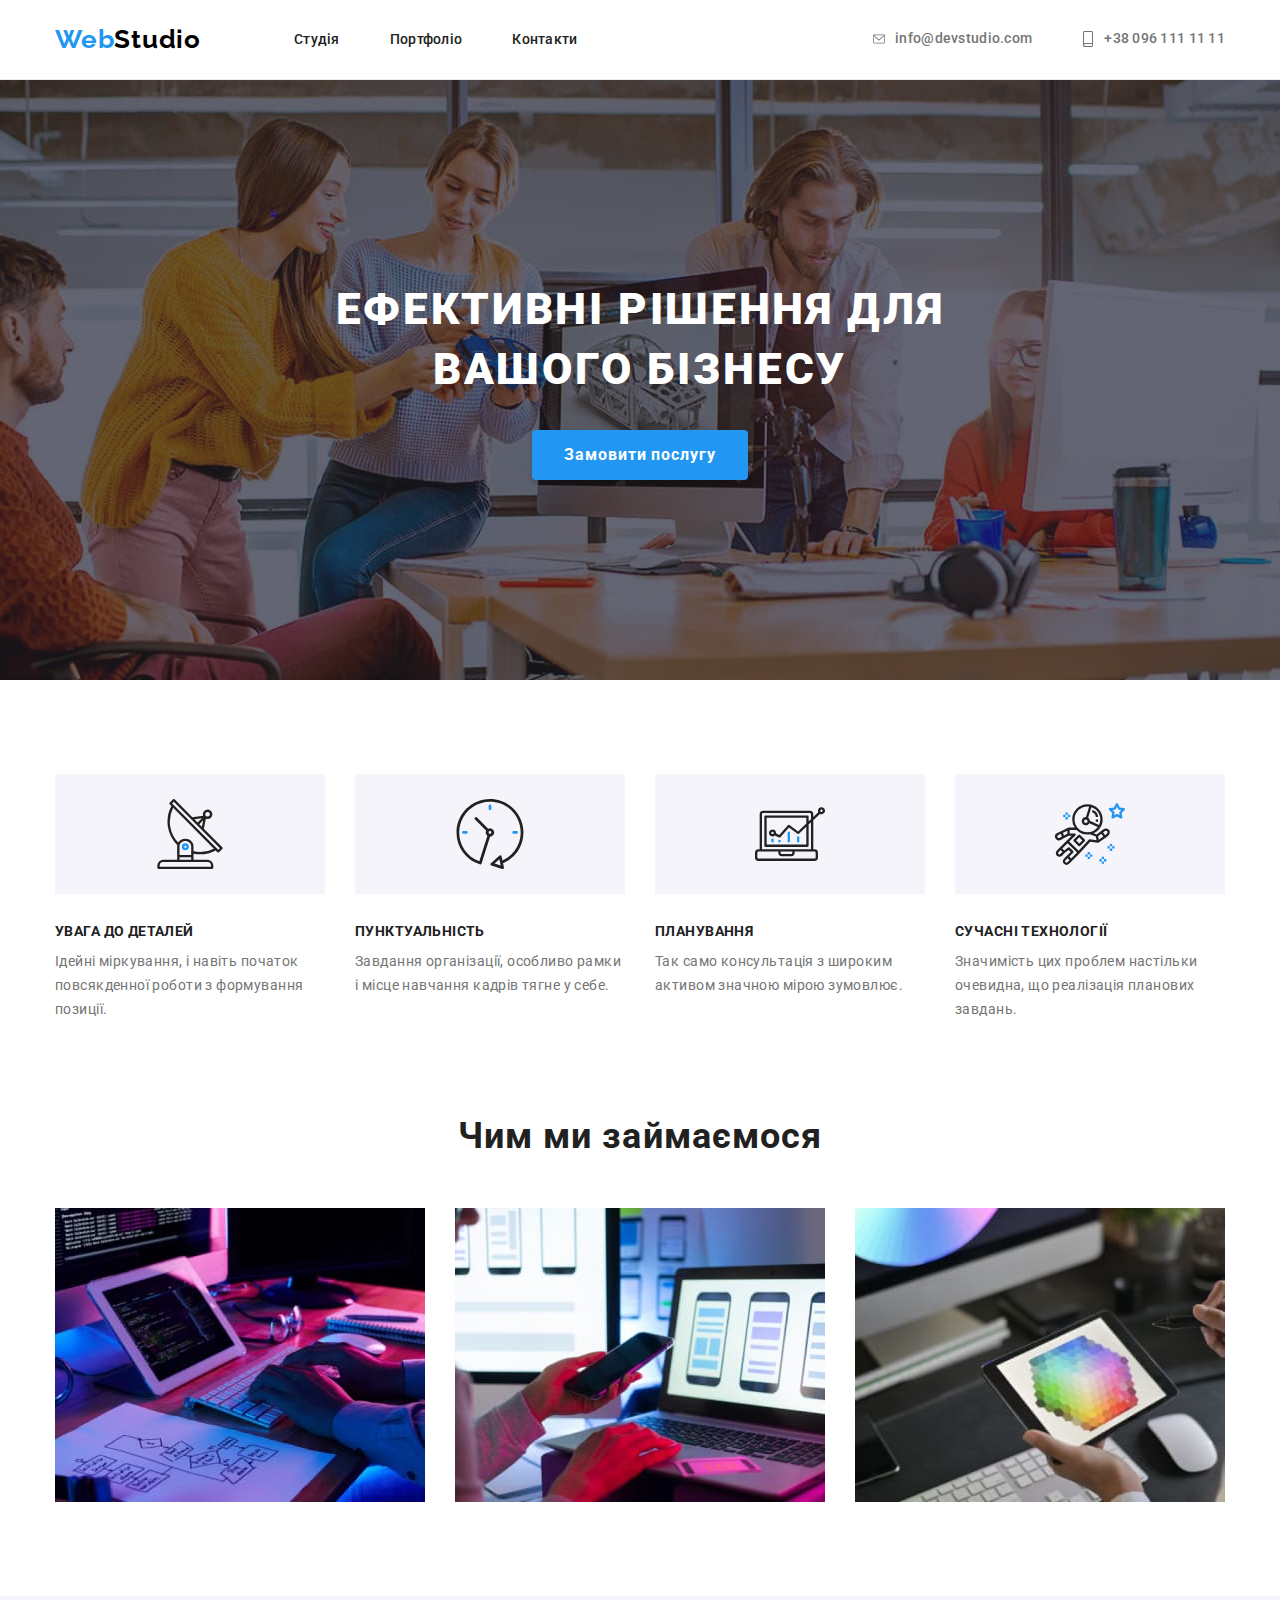
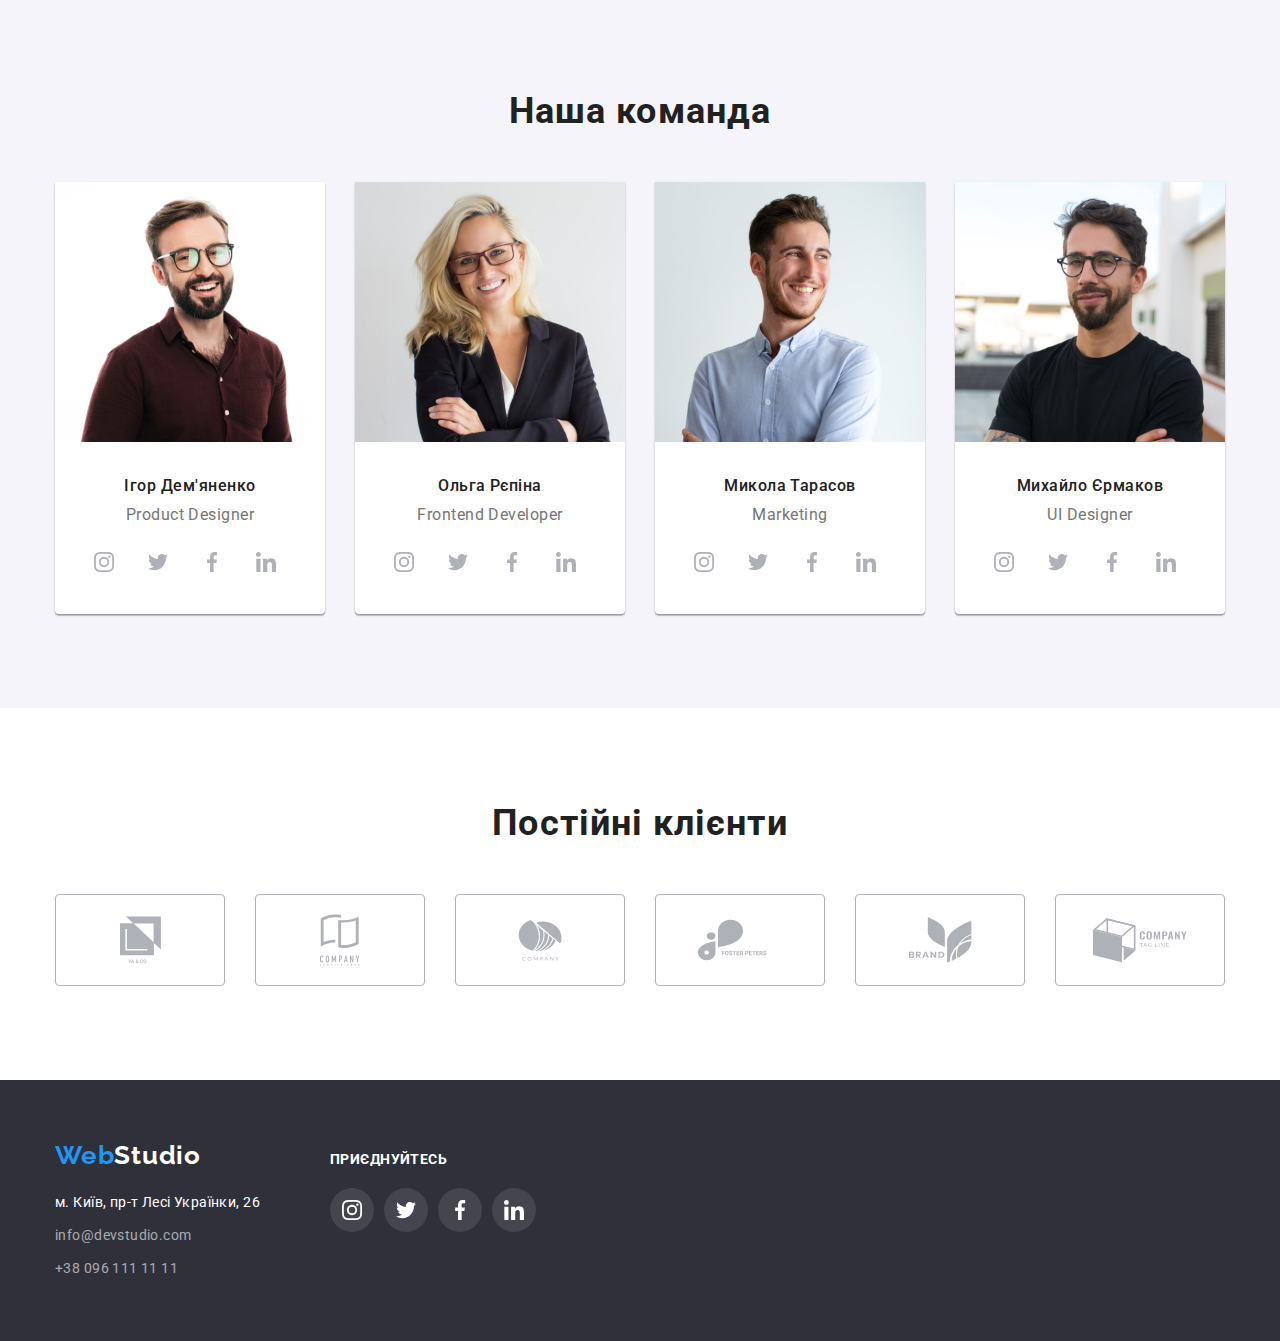
==== index.html @ 9f1aafc5 "Initial commit" ====
<!DOCTYPE html>
<html lang="uk">
  <head>
    <meta charset="UTF-8" />
    <meta http-equiv="X-UA-Compatible" content="IE=edge" />
    <meta name="viewport" content="width=device-width, initial-scale=1.0" />

    <link rel="preconnect" href="https://fonts.googleapis.com" />
    <link rel="preconnect" href="https://fonts.gstatic.com" crossorigin />
    <link
      href="https://fonts.googleapis.com/css2?family=Raleway:wght@700&family=Roboto:wght@400;500;700;900&display=swap"
      rel="stylesheet"
    />

    <link
      rel="stylesheet"
      href="https://cdnjs.cloudflare.com/ajax/libs/modern-normalize/1.1.0/modern-normalize.min.css"
    />

    <link rel="stylesheet" href="./css/syles.css" />
    <title>Студія</title>
  </head>

  <body>
    <header class="header">
      <div class="container header-container">
        <a href="./index.html" class="header-logo link"
          >Web<span class="header-logo-alt">Studio</span></a
        >
        <nav class="header-nav">
          <ul class="header-list-main list">
            <li class="header-list-main-item">
              <a href="./index.html" class="header-link-main link">Студія</a>
            </li>
            <li class="header-list-main-item">
              <a href="./portfolio.html" class="header-link-main link"
                >Портфоліо</a
              >
            </li>
            <li class="header-list-main-item">
              <a href="#" class="header-link-main link">Контакти</a>
            </li>
          </ul>
        </nav>

        <ul class="header-list-second list">
          <li class="header-list-second-item">
            <a href="mailto:info@devstudio.com" class="header-link-second link">
              <svg width="12" height="12" class="header-list-second-icon">
                <use href="./images/icons.svg#icon-envelope"></use>
              </svg>
              info@devstudio.com</a
            >
          </li>
          <li class="header-list-second-item">
            <a href="tel:+380961111111" class="header-link-second link">
              <svg width="12" height="16" class="header-list-second-icon">
                <use href="./images/icons.svg#icon-smartphone"></use>
              </svg>
              +38 096 111 11 11</a
            >
          </li>
        </ul>
      </div>
    </header>

    <main>
      <section class="hero">
        <div class="container">
          <h1 class="hero-title">Ефективні рішення для <br />вашого бізнесу</h1>
          <button type="button" class="hero-btn">Замовити послугу</button>
        </div>
      </section>

      <section class="advantages">
        <div class="container">
          <!--  HIDDEN -->
          <h2 class="section-header visually-hidden">Наші особливості</h2>

          <ul class="advantages-list list">
            <li class="advantages-list-item">
              <div class="advantages-list-icon">
                <svg class="advantages-icon">
                  <use href="./images/icons.svg#icon-antenna"></use>
                </svg>
              </div>

              <h3 class="advantages-header">Увага до деталей</h3>
              <p class="advantages-review">
                Ідейні міркування, і навіть початок повсякденної роботи з
                формування позиції.
              </p>
            </li>
            <li class="advantages-list-item">
              <div class="advantages-list-icon">
                <svg class="advantages-icon">
                  <use href="./images/icons.svg#icon-clock"></use>
                </svg>
              </div>
              <h3 class="advantages-header">Пунктуальність</h3>
              <p class="advantages-review">
                Завдання організації, особливо рамки і місце навчання кадрів
                тягне у себе.
              </p>
            </li>
            <li class="advantages-list-item">
              <div class="advantages-list-icon">
                <svg class="advantages-icon">
                  <use href="./images/icons.svg#icon-diagram"></use>
                </svg>
              </div>
              <h3 class="advantages-header">Планування</h3>
              <p class="advantages-review">
                Так само консультація з широким активом значною мірою зумовлює.
              </p>
            </li>
            <li class="advantages-list-item">
              <div class="advantages-list-icon">
                <svg class="advantages-icon">
                  <use href="./images/icons.svg#icon-astronaut"></use>
                </svg>
              </div>
              <h3 class="advantages-header">Сучасні технології</h3>
              <p class="advantages-review">
                Значимість цих проблем настільки очевидна, що реалізація
                планових завдань.
              </p>
            </li>
          </ul>
        </div>
      </section>

      <section class="activity section">
        <div class="container">
          <h2 class="section-header">Чим ми займаємося</h2>
          <ul class="activity-list list">
            <li class="activity-list-item">
              <img
                src="./images/do_do_1.jpg"
                alt="Зображення 1"
                width="370"
                height="294"
                class="activity-list-image"
              />
            </li>
            <li class="activity-list-item">
              <img
                src="./images/do_do_2.jpg"
                alt="Зображення 2"
                width="370"
                height="294"
                class="activity-list-image"
              />
            </li>
            <li class="activity-list-item">
              <img
                src="./images/do_do_3.jpg"
                alt="Зображення 3"
                width="370"
                height="294"
                class="activity-list-image"
              />
            </li>
          </ul>
        </div>
      </section>

      <section class="team section">
        <div class="container">
          <h2 class="section-header">Наша команда</h2>
          <ul class="team-list list">
            <li class="team-list-item">
              <img
                src="./images/worker_1.jpg"
                alt="фото Ігор Дем'яненко"
                width="270"
                height="260"
                class="team-list-photo"
              />
              <h3 class="team-name">Ігор Дем'яненко</h3>
              <p class="team-position">Product Designer</p>

              <ul class="team-social-list list">
                <li class="team-social-item">
                  <a href="#" class="team-social-linl">
                    <svg class="team-social-icon">
                      <use href="./images/icons.svg#icon-instagram"></use>
                    </svg>
                  </a>
                </li>
                <li class="team-social-item">
                  <a href="#" class="team-social-linl">
                    <svg class="team-social-icon">
                      <use href="./images/icons.svg#icon-twitter"></use>
                    </svg>
                  </a>
                </li>
                <li class="team-social-item">
                  <a href="#" class="team-social-linl">
                    <svg class="team-social-icon">
                      <use href="./images/icons.svg#icon-facebook"></use>
                    </svg>
                  </a>
                </li>
                <li class="team-social-item">
                  <a href="#" class="team-social-linl">
                    <svg class="team-social-icon">
                      <use href="./images/icons.svg#icon-linkedin"></use>
                    </svg>
                  </a>
                </li>
              </ul>
            </li>
            <li class="team-list-item">
              <img
                src="./images/worker_2.jpg"
                alt="фото Ольга Рєпіна"
                width="270"
                height="260"
                class="team-list-photo"
              />
              <h3 class="team-name">Ольга Рєпіна</h3>
              <p class="team-position">Frontend Developer</p>
              <ul class="team-social-list list">
                <li class="team-social-item">
                  <a href="#" class="team-social-linl">
                    <svg class="team-social-icon">
                      <use href="./images/icons.svg#icon-instagram"></use>
                    </svg>
                  </a>
                </li>
                <li class="team-social-item">
                  <a href="#" class="team-social-linl">
                    <svg class="team-social-icon">
                      <use href="./images/icons.svg#icon-twitter"></use>
                    </svg>
                  </a>
                </li>
                <li class="team-social-item">
                  <a href="#" class="team-social-linl">
                    <svg class="team-social-icon">
                      <use href="./images/icons.svg#icon-facebook"></use>
                    </svg>
                  </a>
                </li>
                <li class="team-social-item">
                  <a href="#" class="team-social-linl">
                    <svg class="team-social-icon">
                      <use href="./images/icons.svg#icon-linkedin"></use>
                    </svg>
                  </a>
                </li>
              </ul>
            </li>
            <li class="team-list-item">
              <img
                src="./images/worker_3.jpg"
                alt="фото Микола Тарасов"
                width="270"
                height="260"
                class="team-list-photo"
              />
              <h3 class="team-name">Микола Тарасов</h3>
              <p class="team-position">Marketing</p>
              <ul class="team-social-list list">
                <li class="team-social-item">
                  <a href="#" class="team-social-linl">
                    <svg class="team-social-icon">
                      <use href="./images/icons.svg#icon-instagram"></use>
                    </svg>
                  </a>
                </li>
                <li class="team-social-item">
                  <a href="#" class="team-social-linl">
                    <svg class="team-social-icon">
                      <use href="./images/icons.svg#icon-twitter"></use>
                    </svg>
                  </a>
                </li>
                <li class="team-social-item">
                  <a href="#" class="team-social-linl">
                    <svg class="team-social-icon">
                      <use href="./images/icons.svg#icon-facebook"></use>
                    </svg>
                  </a>
                </li>
                <li class="team-social-item">
                  <a href="#" class="team-social-linl">
                    <svg class="team-social-icon">
                      <use href="./images/icons.svg#icon-linkedin"></use>
                    </svg>
                  </a>
                </li>
              </ul>
            </li>
            <li class="team-list-item">
              <img
                src="./images/worker_4.jpg"
                alt="фото Михайло Єрмаков"
                width="270"
                height="260"
                class="team-list-photo"
              />
              <h3 class="team-name">Михайло Єрмаков</h3>
              <p class="team-position">UI Designer</p>
              <ul class="team-social-list list">
                <li class="team-social-item">
                  <a href="#" class="team-social-linl">
                    <svg class="team-social-icon">
                      <use href="./images/icons.svg#icon-instagram"></use>
                    </svg>
                  </a>
                </li>
                <li class="team-social-item">
                  <a href="#" class="team-social-linl">
                    <svg class="team-social-icon">
                      <use href="./images/icons.svg#icon-twitter"></use>
                    </svg>
                  </a>
                </li>
                <li class="team-social-item">
                  <a href="#" class="team-social-linl">
                    <svg class="team-social-icon">
                      <use href="./images/icons.svg#icon-facebook"></use>
                    </svg>
                  </a>
                </li>
                <li class="team-social-item">
                  <a href="#" class="team-social-linl">
                    <svg class="team-social-icon">
                      <use href="./images/icons.svg#icon-linkedin"></use>
                    </svg>
                  </a>
                </li>
              </ul>
            </li>
          </ul>
        </div>
      </section>

      <section class="section">
        <div class="client container">
          <h2 class="section-header">Постійні клієнти</h2>
          <ul class="client-list list">
            <li class="client-list-item">
              <a href="#" class="client-list-link">
                <svg class="client-icon" width="41">
                  <use href="./images/icons.svg#icon-ya-co"></use>
                </svg>
              </a>
            </li>
            <li class="client-list-item">
              <a href="#" class="client-list-link">
                <svg class="client-icon" width="40">
                  <use href="./images/icons.svg#icon-tagline-here"></use>
                </svg>
              </a>
            </li>
            <li class="client-list-item">
              <a href="#" class="client-list-link">
                <svg class="client-icon" width="44">
                  <use href="./images/icons.svg#icon-company"></use>
                </svg>
              </a>
            </li>
            <li class="client-list-item">
              <a href="#" class="client-list-link">
                <svg class="client-icon" width="85">
                  <use href="./images/icons.svg#icon-foster-peters"></use>
                </svg>
              </a>
            </li>
            <li class="client-list-item">
              <a href="#" class="client-list-link">
                <svg class="client-icon" width="63">
                  <use href="./images/icons.svg#icon-brand"></use>
                </svg>
              </a>
            </li>
            <li class="client-list-item">
              <a href="#" class="client-list-link">
                <svg class="client-icon" width="94">
                  <use href="./images/icons.svg#icon-company-tagline"></use>
                </svg>
              </a>
            </li>
          </ul>
        </div>
      </section>
    </main>

    <footer class="footer">
      <div class="footer-block container">
        <div class="footer-maininfo">
          <a href="./index.html" class="footer-logo link"
            >Web<span class="footer-logo-alt">Studio</span></a
          >
          <address class="footer-address">
            <ul class="footer-list list">
              <li class="footer-list-item">
                <a
                  href="https://goo.gl/maps/CPtrU1FHBa2aNyZL9"
                  target="_blank"
                  rel="noopener noreferrer"
                  class="footer-list-item footer-list-address link"
                  >м. Київ, пр-т Лесі Українки, 26</a
                >
              </li>
              <li class="footer-list-item">
                <a
                  href="mailto:info@devstudio.com"
                  class="footer-list-item link"
                  >info@devstudio.com</a
                >
              </li>
              <li class="footer-list-item">
                <a href="tel:+380961111111" class="footer-list-item link"
                  >+38 096 111 11 11</a
                >
              </li>
            </ul>
          </address>
        </div>

        <div class="footer-social">
          <h3 class="footer-social-title">приєднуйтесь</h3>
          <ul class="footer-list-social list">
            <li class="footer-list-social-item">
              <a href="#" class="footer-list-social-link">
                <svg class="footer-social-icon">
                  <use href="./images/icons.svg#icon-instagram"></use>
                </svg>
              </a>
            </li>
            <li class="footer-list-social-item">
              <a href="#" class="footer-list-social-link">
                <svg class="footer-social-icon">
                  <use href="./images/icons.svg#icon-twitter"></use>
                </svg>
              </a>
            </li>
            <li class="footer-list-social-item">
              <a href="#" class="footer-list-social-link">
                <svg class="footer-social-icon">
                  <use href="./images/icons.svg#icon-facebook"></use>
                </svg>
              </a>
            </li>
            <li class="footer-list-social-item">
              <a href="#" class="footer-list-social-link">
                <svg class="footer-social-icon">
                  <use href="./images/icons.svg#icon-linkedin"></use>
                </svg>
              </a>
            </li>
          </ul>
        </div>
      </div>
    </footer>
  </body>
</html>
---- css/syles.css ----
/*----VARIABLES----*/

:root {
  /* text color */
  --main-text-color: #757575;
  --important-text-color: #212121;
  --accent-text-color: #2196f3;
  --hero-text-color: #ffffff;
  --transperent-footer-color: rgba(255, 255, 255, 0.6);
  --address-footer-color: #ffffff;
  --white-text-color: #ffffff;
  --black-text-color: #000000;

  /* fill color */
  --background-first-color: #2f303a;
  --background-second-color: #f5f4fa;
  --background-white-color: #ffffff;

  /* fill icons */
  --fill-grey-icon-color: #afb1b8;

  /* button color */
  --blue-button-color: #2196f3;
  --blue-button-active-color: #188ce8;
  --grey-button-color: #f5f4fa;

  --header-border: #ececec;
  --portfolio-border: #eeeeee;
}

/*----BODY----*/

body {
  font-family: "Roboto", sans-serif;
  color: var(--main-text-color);
}

/*----LINK AND LIST NONEDECORATION AND HIDDEN----*/

.link {
  text-decoration: none;
}

.list {
  list-style: none;
  padding: 0;
  margin: 0;
}

h1,
h2,
h3,
h4,
h5,
h6,
p {
  padding: 0;
  margin: 0;
}

.visually-hidden {
  position: absolute;
  white-space: nowrap;
  width: 1px;
  height: 1px;
  overflow: hidden;
  border: 0;
  padding: 0;
  clip: rect(0 0 0 0);
  clip-path: inset(50%);
  margin: -1px;
}

/*----POSITIONS FOR CONTAINERS----*/

.container {
  max-width: 1200px;
  width: 100%;
  margin: 0 auto;
  padding: 0 15px;
  /* outline: 2px solid tomato; */
}

.section {
  padding-top: 94px;
  padding-bottom: 94px;
}

/*----HEADER----*/

.header {
  border-bottom: 1px solid var(--header-border);
}

.header-container {
  display: flex;
  align-items: center;
}

.header-logo {
  margin-right: 93px;

  font-family: "Raleway";
  font-weight: 700;
  font-size: 26px;
  line-height: 1.19;
  letter-spacing: 0.03em;

  color: var(--accent-text-color);
}

.header-logo-alt {
  color: var(--black-text-color);
}

.header-list-main {
  display: flex;
}

.header-list-second {
  display: flex;
  margin-left: auto;
}

.header-list-main-item:not(:last-child) {
  margin-right: 50px;
}

.header-list-second-item:not(:last-child) {
  margin-right: 50px;
}

.header-link-main {
  display: block;
  padding-top: 32px;
  padding-bottom: 31px;

  font-weight: 500;
  font-size: 14px;
  line-height: 1.14;
  letter-spacing: 0.02em;

  color: var(--important-text-color);
}

.header-link-main:hover,
.header-link-main:focus {
  color: var(--accent-text-color);
}

.header-link-second {
  font-weight: 500;
  font-size: 14px;
  line-height: 1.14;
  letter-spacing: 0.02em;

  color: var(--main-text-color);

  display: flex;
  align-items: center;
}

.header-link-second:hover,
.header-link-second:focus {
  color: var(--accent-text-color);
}

.header-list-second-icon {
  margin-right: 10px;
  fill: currentColor;
}

/*----HERO----*/

.hero {
  padding-top: 200px;
  padding-bottom: 200px;

  background-color: var(--background-first-color);
  background-image: linear-gradient(
      to right,
      rgba(47, 48, 58, 0.4),
      rgba(47, 48, 58, 0.4)
    ),
    url("../images/bg-hero.jpg");
  background-repeat: no-repeat;
  background-position: center;
  /* background-size: cover; */

  text-align: center;
}

.hero-title {
  margin-top: 0;
  margin-bottom: 30px;

  font-weight: 900;
  font-size: 44px;
  line-height: 1.36;
  text-align: center;
  letter-spacing: 0.06em;
  text-transform: uppercase;

  color: var(--hero-text-color);
}

.hero-btn {
  min-width: 216px; /* ???? Чи треба? */
  padding: 10px 32px;

  font-weight: 700;
  font-size: 16px;
  line-height: 1.88;
  text-align: center;
  letter-spacing: 0.06em;

  color: var(--hero-text-color);
  background-color: var(--blue-button-color);

  border: 0px;
  border-radius: 4px;
  box-shadow: 0px 4px 4px rgba(0, 0, 0, 0.15);

  cursor: pointer;
}

.hero-btn:hover,
.hero-btn:focus {
  background: var(--blue-button-active-color);
}

/*----COMMON SECTIONS HEADER----*/

.section-header {
  margin-bottom: 50px;

  font-size: 36px;
  line-height: 1.17;
  text-align: center;
  letter-spacing: 0.03em;

  color: var(--important-text-color);
}

/*----ADVANTAGES----*/

.advantages {
  padding-top: 94px;
  /*треба було тільки в одному блоці обрати відступ 94px - так сказала ментор Наталія, я обрав у наступному*/
}

.advantages-list {
  display: flex;
}

.advantages-list-item {
  width: 270px;
}

.advantages-list-item:not(:last-child) {
  margin-right: 30px;
}

.advantages-list-icon {
  height: 120px;
  margin-bottom: 30px;
  background-color: var(--background-second-color);
  display: flex;
  align-items: center;
  justify-content: center;
}

.advantages-icon {
  width: 70px;
  height: 70px;
}

.advantages-header {
  font-size: 14px;
  line-height: 1.14;
  letter-spacing: 0.03em;
  text-transform: uppercase;

  color: var(--important-text-color);

  margin-bottom: 10px;
}

.advantages-review {
  font-size: 14px;
  line-height: 1.71;
  letter-spacing: 0.03em;
}

/*----ACTIVITY----*/

.activity-list {
  display: flex;
}

.activity-list-item:not(:last-child) {
  margin-right: 30px;
}

.activity-list-image {
  display: block;
  max-width: 100%;
  height: auto;
}

/*----TEAM----*/

.team {
  background: var(--background-second-color);
}

.team-list {
  display: flex;
}

.team-list-item {
  padding-bottom: 30px;
  width: 270px;

  background: var(--background-white-color);
  box-shadow: 0px 1px 3px rgba(0, 0, 0, 0.12), 0px 1px 1px rgba(0, 0, 0, 0.14),
    0px 2px 1px rgba(0, 0, 0, 0.2);
  border-radius: 0px 0px 4px 4px;
}

.team-list-item:not(:last-child) {
  margin-right: 30px;
}

.team-list-photo {
  margin-bottom: 30px;
  max-width: 100%;
  height: auto;
}

.team-name {
  margin-bottom: 10px;

  font-weight: 500;
  font-size: 16px;
  line-height: 1.19;
  text-align: center;
  letter-spacing: 0.03em;

  color: var(--important-text-color);
}

.team-position {
  font-size: 16px;
  line-height: 1.19;
  text-align: center;
  letter-spacing: 0.03em;
  margin-bottom: 16px;
}

.team-social-list {
  display: flex;
  justify-content: center;
}

.team-social-item {
  margin-right: 10px;
}

.team-social-linl {
  display: flex;
  width: 44px;
  height: 44px;
  border-radius: 50%;
  justify-content: center;
  align-items: center;
  color: var(--fill-grey-icon-color);
}

.team-social-linl:hover,
.team-social-linl:focus {
  background-color: var(--blue-button-color);
  color: var(--white-text-color);
}

.team-social-icon {
  width: 20px;
  height: 20px;
  fill: currentColor;
}

/*----CLIENT----*/

.client-list {
  display: flex;
}

.client-list-item:not(:last-child) {
  margin-right: 30px;
}

.client-list-link {
  display: flex;
  width: 170px;
  height: 92px;
  border: 1px solid var(--fill-grey-icon-color);
  border-radius: 4px;
  align-items: center;
  justify-content: center;
  color: var(--fill-grey-icon-color);
}

.client-list-link:hover,
.client-list-link:focus {
  border-color: var(--accent-text-color);
  color: var(--accent-text-color);
}

.client-icon {
  fill: currentColor;
}

/*----FOOTER----*/

.footer {
  padding-top: 60px;
  padding-bottom: 60px;

  background: var(--background-first-color);
}

.footer-block {
  display: flex;
}

.footer-maininfo {
  margin-right: 70px;
}

.footer-logo {
  display: inline-block;
  margin-bottom: 20px;

  font-family: "Raleway";
  font-weight: 700;
  font-size: 26px;
  line-height: 1.19;
  letter-spacing: 0.03em;

  color: var(--accent-text-color);
}

.footer-logo-alt {
  color: var(--white-text-color);
}

.footer-address {
  font-style: normal;
}

.footer-list-item {
  font-size: 14px;
  line-height: 1.71;
  letter-spacing: 0.03em;

  color: var(--transperent-footer-color);
}

.footer-list-item:not(:last-child) {
  margin-bottom: 9px;
}

.footer-list-address {
  color: var(--address-footer-color);
}

.footer-list-item:hover,
.footer-list-item:focus {
  color: var(--white-text-color);
}

.footer-social-title {
  margin-top: 12px;
  margin-bottom: 20px;

  font-size: 14px;
  line-height: 1.14;
  letter-spacing: 0.03em;
  text-transform: uppercase;

  color: var(--white-text-color);
}

.footer-list-social {
  display: flex;
}

.footer-list-social-item:not(:last-child) {
  margin-right: 10px;
}

.footer-list-social-link {
  display: flex;
  background-color: rgba(255, 255, 255, 0.1);
  width: 44px;
  height: 44px;
  border-radius: 50%;
  justify-content: center;
  align-items: center;
}

.footer-list-social-link:hover,
.footer-list-social-link:focus {
  background-color: var(--blue-button-color);
}

.footer-social-icon {
  width: 20px;
  height: 20px;
  fill: var(--white-text-color);
}

/*----PORTFOLIO----*/

.portfolio-list-btn {
  display: flex;
  margin-bottom: 50px;
  justify-content: center;
}

.portfolio-list-btn-item:not(:last-child) {
  margin-right: 8px;
}

.portfolio-btn {
  padding: 6px 22px;

  font-weight: 500;
  font-size: 16px;
  line-height: 1.62;
  text-align: center;
  letter-spacing: 0.03em;

  color: var(--important-text-color);
  background: var(--grey-button-color);

  border: 0px;
  border-radius: 4px;

  cursor: pointer;
}

.portfolio-btn.first-btn {
  padding: 6px 25px;
}

.portfolio-btn:hover,
.portfolio-btn:focus {
  color: var(--address-footer-color);
  background: var(--blue-button-color);

  box-shadow: 0px 3px 1px rgba(0, 0, 0, 0.1), 0px 1px 2px rgba(0, 0, 0, 0.08),
    0px 2px 2px rgba(0, 0, 0, 0.12);
}

.portfolio-list-project {
  display: flex;
  flex-wrap: wrap;
}

.portfolio-list-project-item {
  width: 370px;
  /* width: ((100% - 60px) / 3); */
  margin-right: 30px;
  margin-bottom: 30px;
}

.portfolio-list-project-item:hover {
  box-shadow: 0px 1px 1px rgba(0, 0, 0, 0.12), 0px 4px 4px rgba(0, 0, 0, 0.06),
    1px 4px 6px rgba(0, 0, 0, 0.16);
}

.portfolio-list-project-item:nth-last-child(-n + 3) {
  margin-bottom: 0px;
}

.portfolio-list-project-item:nth-child(3n) {
  margin-right: 0;
}

.portfolio-list-project-item > img {
  display: block;
  max-width: 100%;
  height: auto;
}

.portfolio-list-project-text {
  padding-top: 20px;
  padding-bottom: 20px;
  padding-left: 24px;
  padding-right: 24px;

  border-left: 1px solid var(--portfolio-border);
  border-right: 1px solid var(--portfolio-border);
  border-bottom: 1px solid var(--portfolio-border);
}

.portfolio-list-header {
  margin-bottom: 4px;

  font-size: 18px;
  line-height: 2;
  letter-spacing: 0.06em;

  color: var(--important-text-color);
}

.portfolio-list-category {
  font-size: 16px;
  line-height: 1.88;
  letter-spacing: 0.03em;
}
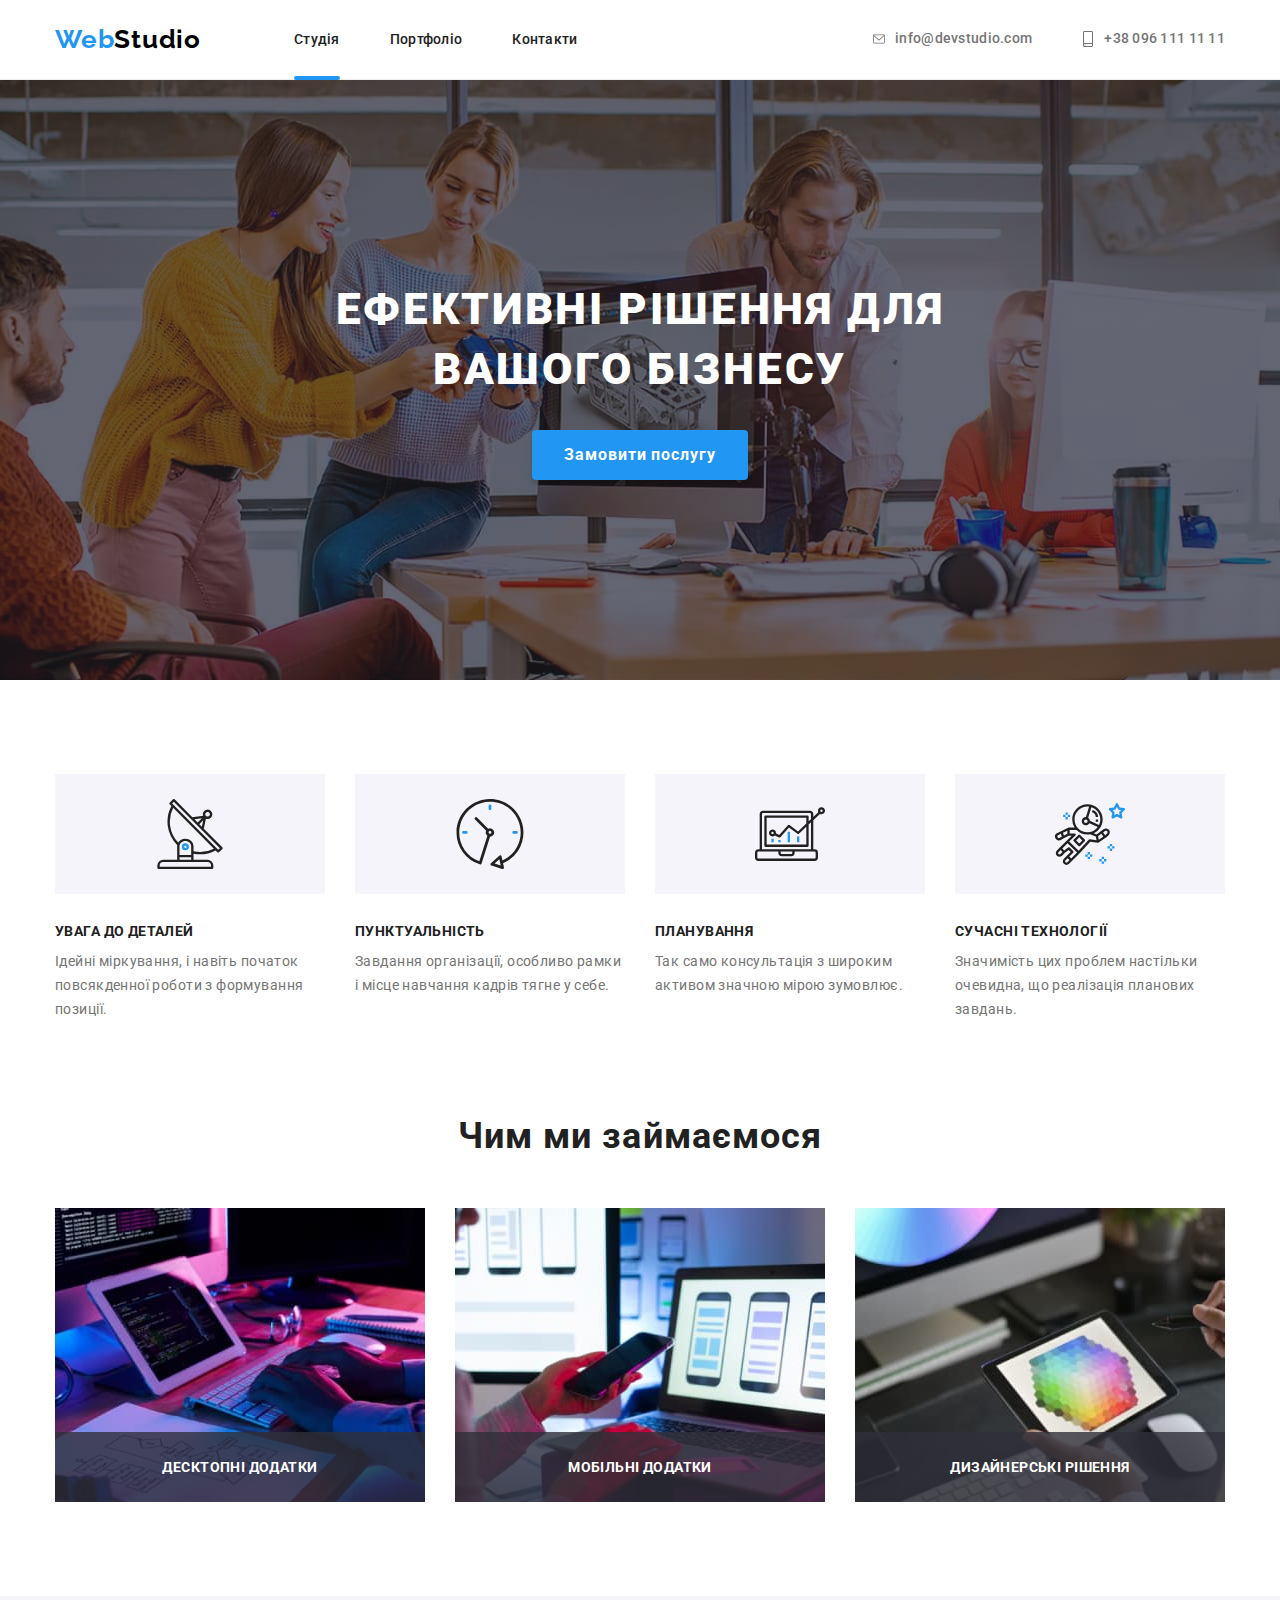
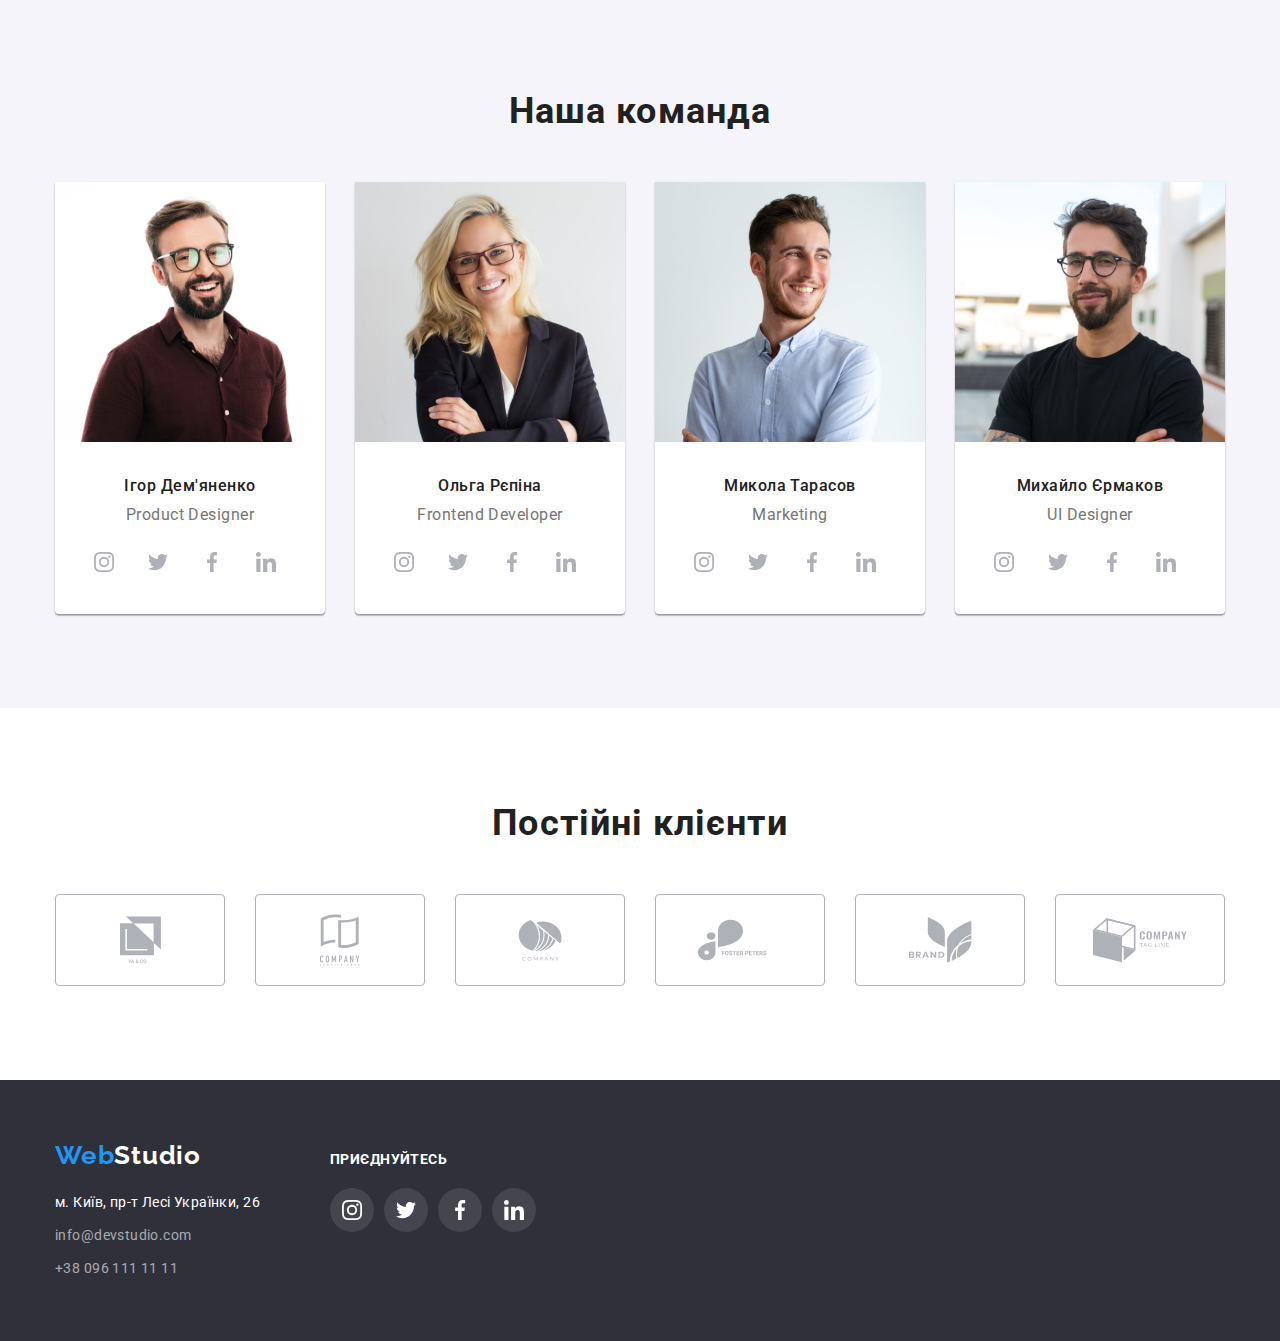
==== commit 4b6101a6: "Виконано домашку №5" ====
--- a/index.html
+++ b/index.html
@@ -30,7 +30,11 @@
         <nav class="header-nav">
           <ul class="header-list-main list">
             <li class="header-list-main-item">
-              <a href="./index.html" class="header-link-main link">Студія</a>
+              <a
+                href="./index.html"
+                class="header-link-main link header-active-page"
+                >Студія</a
+              >
             </li>
             <li class="header-list-main-item">
               <a href="./portfolio.html" class="header-link-main link"
@@ -68,7 +72,25 @@
       <section class="hero">
         <div class="container">
           <h1 class="hero-title">Ефективні рішення для <br />вашого бізнесу</h1>
-          <button type="button" class="hero-btn">Замовити послугу</button>
+          <button type="button" class="hero-btn" data-modal-open>
+            Замовити послугу
+          </button>
+        </div>
+
+        <!-- MODAL WINDOW -->
+
+        <div class="backdrop is-hidden" data-modal>
+          <div class="modal">
+            <p>
+              Я модальне вікно! <br />
+              Закрий мене!
+            </p>
+            <button data-modal-close class="modal-btn">
+              <svg width="11" height="11" class="modal-btn-icon">
+                <use href="./images/icons.svg#icon-close"></use>
+              </svg>
+            </button>
+          </div>
         </div>
       </section>
 
@@ -142,6 +164,7 @@
                 height="294"
                 class="activity-list-image"
               />
+              <h3 class="activity-list-hdr">Десктопні додатки</h3>
             </li>
             <li class="activity-list-item">
               <img
@@ -151,6 +174,7 @@
                 height="294"
                 class="activity-list-image"
               />
+              <h3 class="activity-list-hdr">Мобільні додатки</h3>
             </li>
             <li class="activity-list-item">
               <img
@@ -160,6 +184,7 @@
                 height="294"
                 class="activity-list-image"
               />
+              <h3 class="activity-list-hdr">Дизайнерські рішення</h3>
             </li>
           </ul>
         </div>
@@ -457,5 +482,6 @@
         </div>
       </div>
     </footer>
+    <script src="./js/modal.js"></script>
   </body>
 </html>
--- a/css/syles.css
+++ b/css/syles.css
@@ -141,11 +141,25 @@
   letter-spacing: 0.02em;
 
   color: var(--important-text-color);
+
+  transition: color 250ms cubic-bezier(0.4, 0, 0.2, 1);
+  position: relative;
 }
 
 .header-link-main:hover,
 .header-link-main:focus {
   color: var(--accent-text-color);
+}
+
+.header-active-page::after {
+  content: "";
+  width: 100%;
+  height: 4px;
+  border-radius: 2px;
+  background-color: var(--accent-text-color);
+  position: absolute;
+  bottom: -1px;
+  left: 0;
 }
 
 .header-link-second {
@@ -158,6 +172,8 @@
 
   display: flex;
   align-items: center;
+
+  transition: color 250ms cubic-bezier(0.4, 0, 0.2, 1);
 }
 
 .header-link-second:hover,
@@ -222,11 +238,90 @@
   box-shadow: 0px 4px 4px rgba(0, 0, 0, 0.15);
 
   cursor: pointer;
+
+  transition: background-color 250ms cubic-bezier(0.4, 0, 0.2, 1);
 }
 
 .hero-btn:hover,
 .hero-btn:focus {
-  background: var(--blue-button-active-color);
+  background-color: var(--blue-button-active-color);
+}
+
+/*----MODAL WINDOW----*/
+
+.backdrop {
+  position: fixed;
+  top: 0;
+  left: 0;
+  width: 100%;
+  height: 100%;
+  background-color: rgba(0, 0, 0, 0.8);
+  z-index: 1;
+  /* z-index тому,що по верстці модалка вище "Чим ми займаємося" стоїть, треба або z-index поставити більше, або перемістити модалку у верстці нижче секції "Чим ми займаємося". я вибрав перший варіант. але це ж не проблема */
+  opacity: 1;
+  transition: opacity 250ms cubic-bezier(0.4, 0, 0.2, 1);
+}
+
+.backdrop.is-hidden {
+  opacity: 0;
+  pointer-events: none;
+}
+
+.modal {
+  position: absolute;
+
+  top: 50%;
+  left: 50%;
+  transform: translate(-50%, -50%);
+
+  min-width: 528px;
+  min-height: 581px;
+  background-color: var(--background-white-color);
+  padding: 15px;
+
+  box-shadow: 0px 1px 3px rgba(0, 0, 0, 0.12), 0px 1px 1px rgba(0, 0, 0, 0.14),
+    0px 2px 1px rgba(0, 0, 0, 0.2);
+  border-radius: 4px;
+
+  display: flex;
+  align-items: center;
+  justify-content: center;
+
+  scale: 1;
+  transition: scale 250ms cubic-bezier(0.4, 0, 0.2, 1);
+}
+
+.backdrop.is-hidden .modal {
+  scale: 0.9;
+}
+
+.modal-btn {
+  position: absolute;
+  top: 8px;
+  right: 8px;
+
+  display: flex;
+  align-items: center;
+  justify-content: center;
+
+  width: 30px;
+  height: 30px;
+  border-radius: 50%;
+  background-color: transparent;
+  border: 1px solid rgba(0, 0, 0, 0.1);
+  fill: rgba(0, 0, 0, 0.1);
+  cursor: pointer;
+  transition: fill 250ms cubic-bezier(0.4, 0, 0.2, 1),
+    border-color 250ms cubic-bezier(0.4, 0, 0.2, 1);
+}
+
+.modal-btn:hover {
+  fill: var(--accent-text-color);
+  border-color: var(--blue-button-color);
+}
+
+.modal-btn-icon {
+  color: currentColor;
 }
 
 /*----COMMON SECTIONS HEADER----*/
@@ -298,6 +393,10 @@
   display: flex;
 }
 
+.activity-list-item {
+  position: relative;
+}
+
 .activity-list-item:not(:last-child) {
   margin-right: 30px;
 }
@@ -308,6 +407,26 @@
   height: auto;
 }
 
+.activity-list-hdr {
+  position: absolute;
+  bottom: 0;
+  left: 0;
+
+  font-size: 14px;
+  line-height: calc(16 / 14);
+  text-align: center;
+  letter-spacing: 0.03em;
+  text-transform: uppercase;
+
+  color: var(--white-text-color);
+
+  width: 100%;
+  padding-top: 27px;
+  padding-bottom: 27px;
+
+  background-color: rgba(47, 48, 58, 0.8);
+}
+
 /*----TEAM----*/
 
 .team {
@@ -375,6 +494,9 @@
   justify-content: center;
   align-items: center;
   color: var(--fill-grey-icon-color);
+
+  transition: color 250ms cubic-bezier(0.4, 0, 0.2, 1),
+    background-color 250ms cubic-bezier(0.4, 0, 0.2, 1);
 }
 
 .team-social-linl:hover,
@@ -408,6 +530,9 @@
   align-items: center;
   justify-content: center;
   color: var(--fill-grey-icon-color);
+
+  transition: color 250ms cubic-bezier(0.4, 0, 0.2, 1),
+    border-color 250ms cubic-bezier(0.4, 0, 0.2, 1);
 }
 
 .client-list-link:hover,
@@ -464,6 +589,8 @@
   letter-spacing: 0.03em;
 
   color: var(--transperent-footer-color);
+
+  transition: color 250ms cubic-bezier(0.4, 0, 0.2, 1);
 }
 
 .footer-list-item:not(:last-child) {
@@ -507,6 +634,8 @@
   border-radius: 50%;
   justify-content: center;
   align-items: center;
+
+  transition: background-color 250ms cubic-bezier(0.4, 0, 0.2, 1);
 }
 
 .footer-list-social-link:hover,
@@ -542,12 +671,16 @@
   letter-spacing: 0.03em;
 
   color: var(--important-text-color);
-  background: var(--grey-button-color);
+  background-color: var(--grey-button-color);
 
   border: 0px;
   border-radius: 4px;
 
   cursor: pointer;
+
+  transition: color 250ms cubic-bezier(0.4, 0, 0.2, 1),
+    background-color 250ms cubic-bezier(0.4, 0, 0.2, 1),
+    box-shadow 250ms cubic-bezier(0.4, 0, 0.2, 1);
 }
 
 .portfolio-btn.first-btn {
@@ -557,7 +690,7 @@
 .portfolio-btn:hover,
 .portfolio-btn:focus {
   color: var(--address-footer-color);
-  background: var(--blue-button-color);
+  background-color: var(--blue-button-color);
 
   box-shadow: 0px 3px 1px rgba(0, 0, 0, 0.1), 0px 1px 2px rgba(0, 0, 0, 0.08),
     0px 2px 2px rgba(0, 0, 0, 0.12);
@@ -573,6 +706,7 @@
   /* width: ((100% - 60px) / 3); */
   margin-right: 30px;
   margin-bottom: 30px;
+  transition: box-shadow 250ms cubic-bezier(0.4, 0, 0.2, 1);
 }
 
 .portfolio-list-project-item:hover {
@@ -588,10 +722,43 @@
   margin-right: 0;
 }
 
-.portfolio-list-project-item > img {
+.portfolio-item-cover {
+  position: relative;
+  overflow: hidden;
+}
+
+.portfolio-list-project-item img {
   display: block;
   max-width: 100%;
   height: auto;
+}
+
+.portfolio-item-background {
+  display: flex;
+  align-items: center;
+  position: absolute;
+  top: 0;
+  left: 0;
+  padding-left: 24px;
+  padding-right: 24px;
+
+  background-color: rgba(33, 150, 243, 0.9);
+  height: 100%;
+
+  transform: translateY(295px);
+  transition: transform 250ms cubic-bezier(0.4, 0, 0.2, 1);
+}
+
+.portfolio-list-project-item:hover .portfolio-item-background {
+  transform: translateY(0%);
+}
+
+.portfolio-item-text {
+  font-size: 18px;
+  line-height: calc(28 / 18);
+  letter-spacing: 0.03em;
+  color: var(--white-text-color);
+  text-align: center;
 }
 
 .portfolio-list-project-text {
